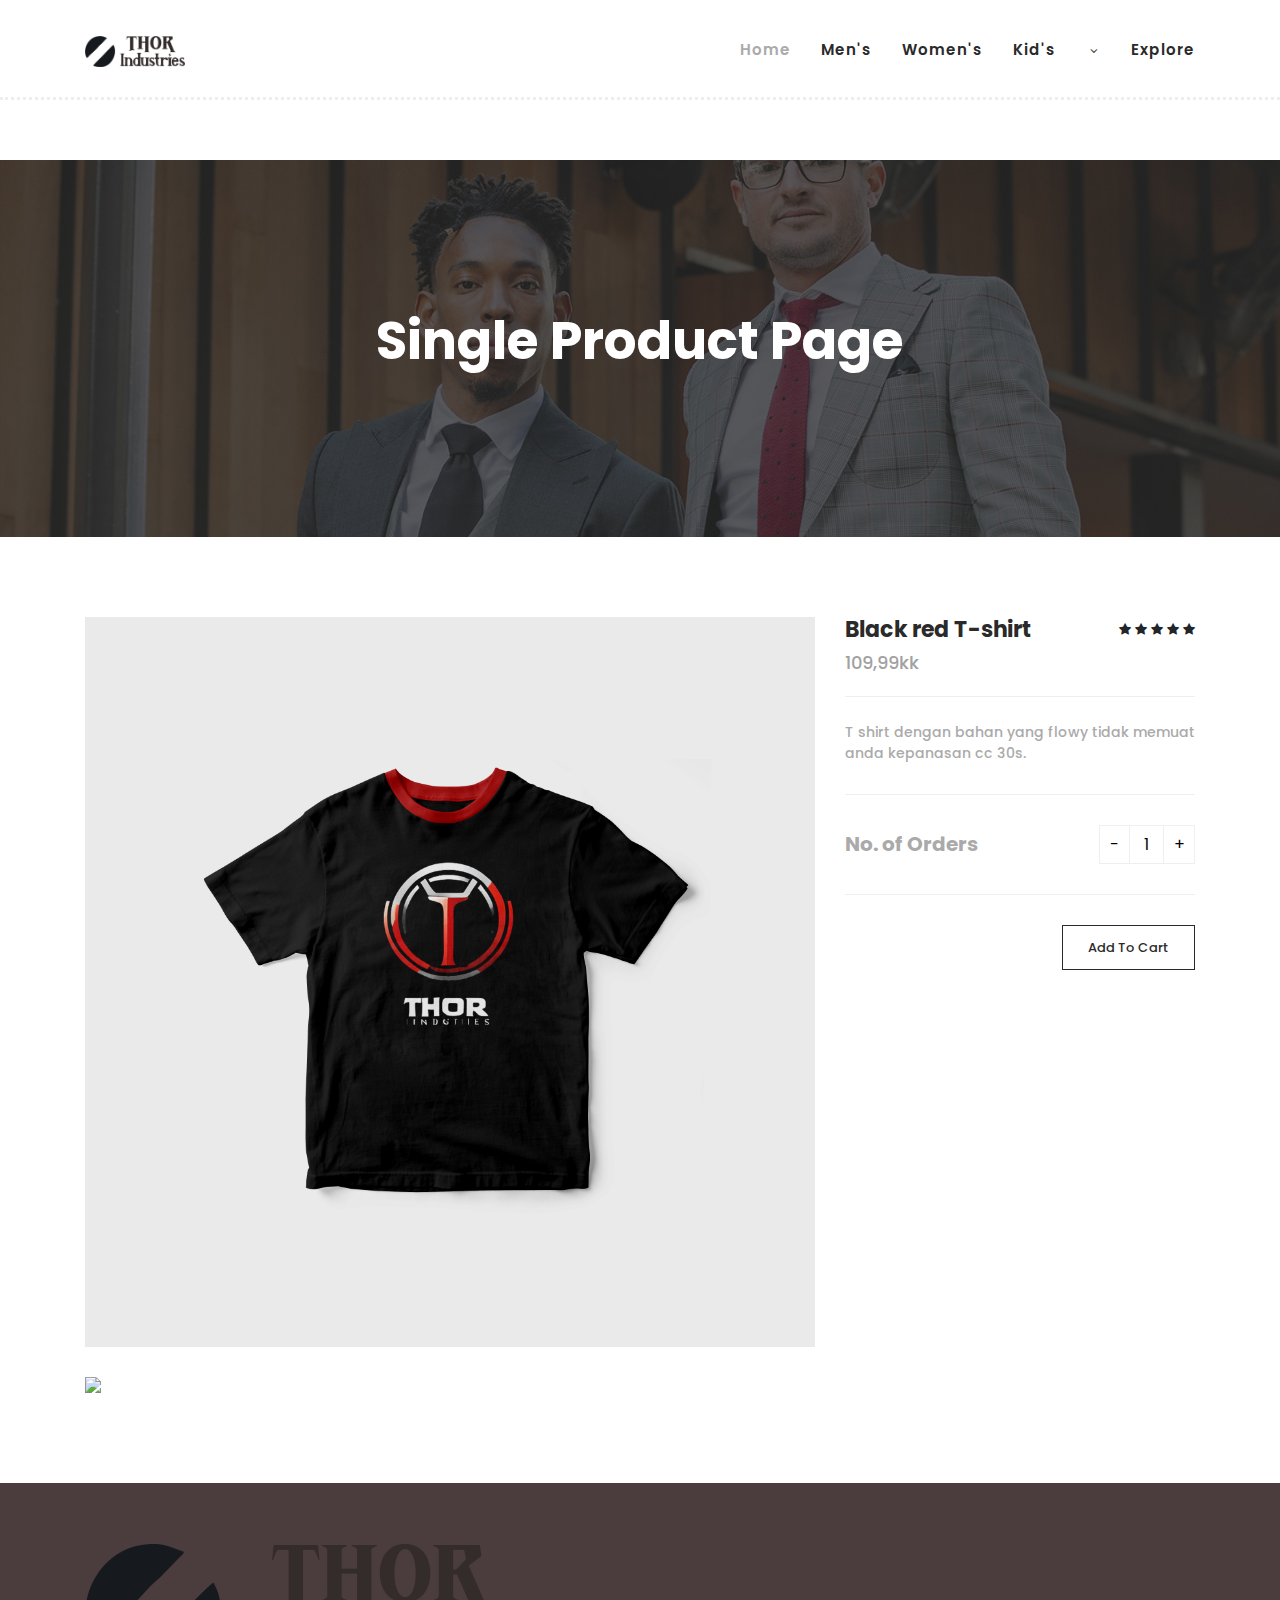
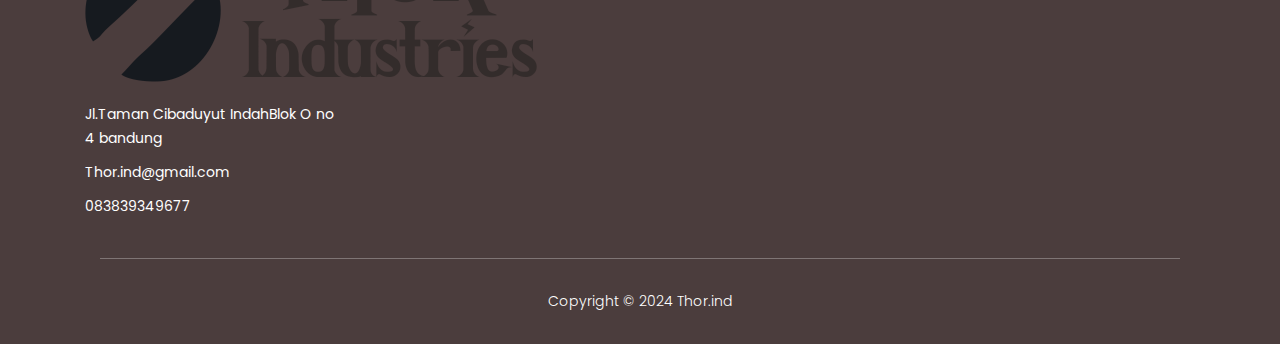
==== BLack red.html @ 1f41b070 "Add files via upload" ====
<!DOCTYPE html>
<html lang="en">

  <head>

    <meta charset="utf-8">
    <meta name="viewport" content="width=device-width, initial-scale=1, shrink-to-fit=no">
    <meta name="description" content="">
    <meta name="author" content="">
    <link href="https://fonts.googleapis.com/css?family=Poppins:100,200,300,400,500,600,700,800,900&display=swap" rel="stylesheet">

    <title>Thor.ind</title>


    <!-- Additional CSS Files -->
    <link rel="stylesheet" type="text/css" href="assets/css/bootstrap.min.css">

    <link rel="stylesheet" type="text/css" href="assets/css/font-awesome.css">

    <link rel="stylesheet" href="assets/css/templatemo-hexashop.css">

    <link rel="stylesheet" href="assets/css/owl-carousel.css">

    <link rel="stylesheet" href="assets/css/lightbox.css">
<!--

TemplateMo 571 Hexashop

https://templatemo.com/tm-571-hexashop

-->
    </head>
    
    <body>
    
    <!-- ***** Preloader Start ***** -->
    <div id="preloader">
        <div class="jumper">
            <div></div>
            <div></div>
            <div></div>
        </div>
    </div>  
    <!-- ***** Preloader End ***** -->
    
    
    <!-- ***** Header Area Start ***** -->
    <header class="header-area header-sticky">
        <div class="container">
            <div class="row">
                <div class="col-12">
                    <nav class="main-nav">
                        <!-- ***** Logo Start ***** -->
                        <a href="index.html" class="logo">
                            <img src="assets/images/logo.png" width="100px">
                        </a>
                        <!-- ***** Logo End ***** -->
                        <!-- ***** Menu Start ***** -->
                        <ul class="nav">
                            <li class="scroll-to-section"><a href="index.html" class="active">Home</a></li>
                            <li class="scroll-to-section"><a href="index.html">Men's</a></li>
                            <li class="scroll-to-section"><a href="index.html">Women's</a></li>
                            <li class="scroll-to-section"><a href="index.html">Kid's</a></li>
                            <li class="submenu">
                            <li class="scroll-to-section"><a href="index.html">Explore</a></li>
                        </ul>        
                        <a class='menu-trigger'>
                            <span>Menu</span>
                        </a>
                        <!-- ***** Menu End ***** -->
                    </nav>
                </div>
            </div>
        </div>
    </header>
    <!-- ***** Header Area End ***** -->

    <!-- ***** Main Banner Area Start ***** -->
    <div class="page-heading" id="top">
        <div class="container">
            <div class="row">
                <div class="col-lg-12">
                    <div class="inner-content">
                        <h2>Single Product Page</h2>
                        <span></span>
                    </div>
                </div>
            </div>
        </div>
    </div>
    <!-- ***** Main Banner Area End ***** -->


    <!-- ***** Product Area Starts ***** -->
    <section class="section" id="product">
        <div class="container">
            <div class="row">
                <div class="col-lg-8">
                <div class="left-images">
                    <img src="assets/images/T-Shirt Mockup 1.png" alt="">
                    <img src="assets/images/Hoodie putih.png alt=:"">
                </div>
            </div>
            <div class="col-lg-4">
                <div class="right-content">
                    <h4>Black red T-shirt</h4>
                    <span class="price">109,99kk</span>
                    <ul class="stars">
                        <li><i class="fa fa-star"></i></li>
                        <li><i class="fa fa-star"></i></li>
                        <li><i class="fa fa-star"></i></li>
                        <li><i class="fa fa-star"></i></li>
                        <li><i class="fa fa-star"></i></li>
                    </ul>
                    <span>T shirt dengan bahan yang flowy tidak memuat anda kepanasan cc 30s.</span>
                    <div class="quantity-content">
                        <div class="left-content">
                            <h6>No. of Orders</h6>
                        </div>
                        <div class="right-content">
                            <div class="quantity buttons_added">
                                <input type="button" value="-" class="minus"><input type="number" step="1" min="1" max="" name="quantity" value="1" title="Qty" class="input-text qty text" size="4" pattern="" inputmode=""><input type="button" value="+" class="plus">
                            </div>
                        </div>
                    </div>
                    <div class="total">
                        <h4></h4>
                        <div class="main-border-button"><a href="#">Add To Cart</a></div>
                    </div>
                </div>
            </div>
            </div>
        </div>
    </section>
    <!-- ***** Product Area Ends ***** -->
    
    <!-- ***** Footer Start ***** -->
    <footer>
        <div class="container">
            <div class="row">
                <div class="col-lg-3">
                    <div class="first-item">
                        <div class="logo">
                            <img src="assets/images/logo.png" alt="hexashop ecommerce templatemo">
                        </div>
                        <ul>
                            <li><a href="#">Jl.Taman Cibaduyut IndahBlok O no 4 bandung</a></li>
                            <li><a href="#">Thor.ind@gmail.com</a></li>
                            <li><a href="#">083839349677</a></li>
                        </ul>
                    </div>
                    </ul>
                </div>
                    </ul>
                </div>
                <div class="col-lg-12">
                    <div class="under-footer">
                        <p>Copyright © 2024 Thor.ind 
                        </ul>
                    </div>
                </div>
            </div>
        </div>
    </footer>
    

    <!-- jQuery -->
    <script src="assets/js/jquery-2.1.0.min.js"></script>

    <!-- Bootstrap -->
    <script src="assets/js/popper.js"></script>
    <script src="assets/js/bootstrap.min.js"></script>

    <!-- Plugins -->
    <script src="assets/js/owl-carousel.js"></script>
    <script src="assets/js/accordions.js"></script>
    <script src="assets/js/datepicker.js"></script>
    <script src="assets/js/scrollreveal.min.js"></script>
    <script src="assets/js/waypoints.min.js"></script>
    <script src="assets/js/jquery.counterup.min.js"></script>
    <script src="assets/js/imgfix.min.js"></script> 
    <script src="assets/js/slick.js"></script> 
    <script src="assets/js/lightbox.js"></script> 
    <script src="assets/js/isotope.js"></script> 
    <script src="assets/js/quantity.js"></script>
    
    <!-- Global Init -->
    <script src="assets/js/custom.js"></script>

    <script>

        $(function() {
            var selectedClass = "";
            $("p").click(function(){
            selectedClass = $(this).attr("data-rel");
            $("#portfolio").fadeTo(50, 0.1);
                $("#portfolio div").not("."+selectedClass).fadeOut();
            setTimeout(function() {
              $("."+selectedClass).fadeIn();
              $("#portfolio").fadeTo(50, 1);
            }, 500);
                
            });
        });

    </script>

  </body>

</html>
---- assets/css/templatemo-hexashop.css ----
/*

TemplateMo 571 Hexashop

https://templatemo.com/tm-571-hexashop

*/

/* ---------------------------------------------
Table of contents
------------------------------------------------
01. font & reset css
02. reset
03. global styles
04. header
05. banner
06. features
07. testimonials
08. contact
09. footer
10. preloader
11. search
12. portfolio

--------------------------------------------- */
/* 
---------------------------------------------
font & reset css
--------------------------------------------- 
*/
@import url("https://fonts.googleapis.com/css?family=Poppins:100,200,300,400,500,600,700,800,900");
/* 
---------------------------------------------
reset
--------------------------------------------- 
*/
html, body, div, span, applet, object, iframe, h1, h2, h3, h4, h5, h6, p, blockquote, div
pre, a, abbr, acronym, address, big, cite, code, del, dfn, em, font, img, ins, kbd, q,
s, samp, small, strike, strong, sub, sup, tt, var, b, u, i, center, dl, dt, dd, ol, ul, li,
figure, header, nav, section, article, aside, footer, figcaption {
  margin: 0;
  padding: 0;
  border: 0;
  outline: 0;
}

.clearfix:after {
  content: ".";
  display: block;
  clear: both;
  visibility: hidden;
  line-height: 0;
  height: 0;
}

.clearfix {
  display: inline-block;
}

html[xmlns] .clearfix {
  display: block;
}

* html .clearfix {
  height: 1%;
}

ul, li {
  padding: 0;
  margin: 0;
  list-style: none;
}

header, nav, section, article, aside, footer, hgroup {
  display: block;
}

* {
  box-sizing: border-box;
}

html, body {
  font-family: 'Poppins', sans-serif;
  font-weight: 400;
  background-color: #fff;
  font-size: 16px;
  -ms-text-size-adjust: 100%;
  -webkit-font-smoothing: antialiased;
  -moz-osx-font-smoothing: grayscale;
}

a {
  text-decoration: none !important;
}

h1, h2, h3, h4, h5, h6 {
  margin-top: 0px;
  margin-bottom: 0px;
}

ul {
  margin-bottom: 0px;
}

p {
  font-size: 14px;
  line-height: 25px;
  color: #2a2a2a;
}

/* 
---------------------------------------------
global styles
--------------------------------------------- 
*/
html,
body {
  background: #fff;
  font-family: 'Poppins', sans-serif;
}

::selection {
  background: #2a2a2a;
  color: #fff;
}

::-moz-selection {
  background: #2a2a2a;
  color: #fff;
}

@media (max-width: 991px) {
  html, body {
    overflow-x: hidden;
  }
  .mobile-top-fix {
    margin-top: 30px;
    margin-bottom: 0px;
  }
  .mobile-bottom-fix {
    margin-bottom: 30px;
  }
  .mobile-bottom-fix-big {
    margin-bottom: 60px;
  }
}

.main-border-button a {
  font-size: 13px;
  color: #fff;
  border: 1px solid #fff;
  padding: 12px 25px;
  display: inline-block;
  font-weight: 500;
  transition: all .3s;
}

.main-border-button a:hover {
  background-color: #fff;
  color: #2a2a2a;
}

.main-white-button a {
  font-size: 13px;
  color: #2a2a2a;
  background-color: #fff;
  padding: 12px 25px;
  display: inline-block;
  border-radius: 3px;
  font-weight: 600;
  transition: all .3s;
}

.main-white-button a:hover {
  opacity: 0.9;
}

.main-text-button a {
  font-size: 13px;
  color: #fff;
  font-weight: 600;
  transition: all .3s;
}

.main-text-button a:hover {
  opacity: 0.9;
}

.section-heading h2 {
  font-size: 34px;
  font-weight: 700;
  color: #2a2a2a;
}

.section-heading span {
  font-size: 14px;
  color: #a1a1a1;
  font-style: italic;
  font-weight: 400;
}



/* 
---------------------------------------------
header
--------------------------------------------- 
*/

.background-header {
  border-bottom: none !important;
  background-color: #fff;
  height: 80px!important;
  position: fixed!important;
  top: 0px;
  left: 0px;
  right: 0px;
  box-shadow: 0px 0px 10px rgba(0,0,0,0.15)!important;
}

.background-header .logo,
.background-header .main-nav .nav li a {
  color: #1e1e1e!important;
}

.background-header .main-nav .nav li:hover a {
  color: #2a2a2a!important;
}

.background-header .nav li a.active {
  color: #2a2a2a!important;
}

.header-area {
  border-bottom: 3px dotted #eee;
  box-shadow: none;
  background-color: #fff;
  position: absolute;
  top: 0px;
  left: 0px;
  right: 0px;
  z-index: 100;
  height: 100px;
  -webkit-transition: all .5s ease 0s;
  -moz-transition: all .5s ease 0s;
  -o-transition: all .5s ease 0s;
  transition: all .5s ease 0s;
}

.header-area .main-nav {
  min-height: 80px;
  background: transparent;
}

.header-area .main-nav .logo {
  line-height: 100px;
  color: #fff;
  font-size: 28px;
  font-weight: 700;
  text-transform: uppercase;
  letter-spacing: 2px;
  float: left;
  -webkit-transition: all 0.3s ease 0s;
  -moz-transition: all 0.3s ease 0s;
  -o-transition: all 0.3s ease 0s;
  transition: all 0.3s ease 0s;
}

.background-header .main-nav .logo {
  line-height: 75px;
}

.background-header .nav {
  margin-top: 20px !important;
}

.header-area .main-nav .nav {
  float: right;
  margin-top: 30px;
  margin-right: 0px;
  background-color: transparent;
  -webkit-transition: all 0.3s ease 0s;
  -moz-transition: all 0.3s ease 0s;
  -o-transition: all 0.3s ease 0s;
  transition: all 0.3s ease 0s;
  position: relative;
  z-index: 999;
}

.header-area .main-nav .nav li {
  padding-left: 15px;
  padding-right: 15px;
}

.header-area .main-nav .nav li:last-child {
  padding-right: 0px;
}

.header-area .main-nav .nav li a {
  display: block;
  font-weight: 600;
  font-size: 15px;
  color: #2a2a2a;
  text-transform: capitalize;
  -webkit-transition: all 0.3s ease 0s;
  -moz-transition: all 0.3s ease 0s;
  -o-transition: all 0.3s ease 0s;
  transition: all 0.3s ease 0s;
  height: 40px;
  line-height: 40px;
  border: transparent;
  letter-spacing: 1px;
}

.header-area .main-nav .nav li a {
  color: #2a2a2a;
}

.header-area .main-nav .nav li:hover a,
.header-area .main-nav .nav li a.active {
  color: #aaa!important;
}

.background-header .main-nav .nav li:hover a,
.background-header .main-nav .nav li a.active {
  color: #aaa!important;
  opacity: 1;
}

.header-area .main-nav .nav li.submenu {
  position: relative;
  padding-right: 30px;
}

.header-area .main-nav .nav li.submenu:after {
  font-family: FontAwesome;
  content: "\f107";
  font-size: 12px;
  color: #2a2a2a;
  position: absolute;
  right: 18px;
  top: 12px;
}

.background-header .main-nav .nav li.submenu:after {
  color: #2a2a2a;
}

.header-area .main-nav .nav li.submenu ul {
  position: absolute;
  width: 200px;
  box-shadow: 0 2px 28px 0 rgba(0, 0, 0, 0.06);
  overflow: hidden;
  top: 50px;
  opacity: 0;
  transform: translateY(+2em);
  visibility: hidden;
  z-index: -1;
  transition: all 0.3s ease-in-out 0s, visibility 0s linear 0.3s, z-index 0s linear 0.01s;
}

.header-area .main-nav .nav li.submenu ul li {
  margin-left: 0px;
  padding-left: 0px;
  padding-right: 0px;
}

.header-area .main-nav .nav li.submenu ul li a {
  opacity: 1;
  display: block;
  background: #f7f7f7;
  color: #2a2a2a!important;
  padding-left: 20px;
  height: 40px;
  line-height: 40px;
  -webkit-transition: all 0.3s ease 0s;
  -moz-transition: all 0.3s ease 0s;
  -o-transition: all 0.3s ease 0s;
  transition: all 0.3s ease 0s;
  position: relative;
  font-size: 13px;
  font-weight: 400;
  border-bottom: 1px solid #eee;
}

.header-area .main-nav .nav li.submenu ul li a:hover {
  background: #fff;
  color: #aaa!important;
  padding-left: 25px;
}

.header-area .main-nav .nav li.submenu ul li a:hover:before {
  width: 3px;
}

.header-area .main-nav .nav li.submenu:hover ul {
  visibility: visible;
  opacity: 1;
  z-index: 1;
  transform: translateY(0%);
  transition-delay: 0s, 0s, 0.3s;
}

.header-area .main-nav .menu-trigger {
  cursor: pointer;
  display: block;
  position: absolute;
  top: 33px;
  width: 32px;
  height: 40px;
  text-indent: -9999em;
  z-index: 99;
  right: 40px;
  display: none;
}

.background-header .main-nav .menu-trigger {
  top: 23px;
}

.header-area .main-nav .menu-trigger span,
.header-area .main-nav .menu-trigger span:before,
.header-area .main-nav .menu-trigger span:after {
  -moz-transition: all 0.4s;
  -o-transition: all 0.4s;
  -webkit-transition: all 0.4s;
  transition: all 0.4s;
  background-color: #1e1e1e;
  display: block;
  position: absolute;
  width: 30px;
  height: 2px;
  left: 0;
}

.background-header .main-nav .menu-trigger span,
.background-header .main-nav .menu-trigger span:before,
.background-header .main-nav .menu-trigger span:after {
  background-color: #1e1e1e;
}

.header-area .main-nav .menu-trigger span:before,
.header-area .main-nav .menu-trigger span:after {
  -moz-transition: all 0.4s;
  -o-transition: all 0.4s;
  -webkit-transition: all 0.4s;
  transition: all 0.4s;
  background-color: #1e1e1e;
  display: block;
  position: absolute;
  width: 30px;
  height: 2px;
  left: 0;
  width: 75%;
}

.background-header .main-nav .menu-trigger span:before,
.background-header .main-nav .menu-trigger span:after {
  background-color: #1e1e1e;
}

.header-area .main-nav .menu-trigger span:before,
.header-area .main-nav .menu-trigger span:after {
  content: "";
}

.header-area .main-nav .menu-trigger span {
  top: 16px;
}

.header-area .main-nav .menu-trigger span:before {
  -moz-transform-origin: 33% 100%;
  -ms-transform-origin: 33% 100%;
  -webkit-transform-origin: 33% 100%;
  transform-origin: 33% 100%;
  top: -10px;
  z-index: 10;
}

.header-area .main-nav .menu-trigger span:after {
  -moz-transform-origin: 33% 0;
  -ms-transform-origin: 33% 0;
  -webkit-transform-origin: 33% 0;
  transform-origin: 33% 0;
  top: 10px;
}

.header-area .main-nav .menu-trigger.active span,
.header-area .main-nav .menu-trigger.active span:before,
.header-area .main-nav .menu-trigger.active span:after {
  background-color: transparent;
  width: 100%;
}

.header-area .main-nav .menu-trigger.active span:before {
  -moz-transform: translateY(6px) translateX(1px) rotate(45deg);
  -ms-transform: translateY(6px) translateX(1px) rotate(45deg);
  -webkit-transform: translateY(6px) translateX(1px) rotate(45deg);
  transform: translateY(6px) translateX(1px) rotate(45deg);
  background-color: #1e1e1e;
}

.background-header .main-nav .menu-trigger.active span:before {
  background-color: #1e1e1e;
}

.header-area .main-nav .menu-trigger.active span:after {
  -moz-transform: translateY(-6px) translateX(1px) rotate(-45deg);
  -ms-transform: translateY(-6px) translateX(1px) rotate(-45deg);
  -webkit-transform: translateY(-6px) translateX(1px) rotate(-45deg);
  transform: translateY(-6px) translateX(1px) rotate(-45deg);
  background-color: #1e1e1e;
}

.background-header .main-nav .menu-trigger.active span:after {
  background-color: #1e1e1e;
}

.header-area.header-sticky {
  min-height: 80px;
}

.header-area .nav {
  margin-top: 30px;
}

.header-area.header-sticky .nav li a.active {
  color: #aaa;
}

@media (max-width: 1200px) {
  .header-area .main-nav .nav li {
    padding-left: 12px;
    padding-right: 12px;
  }
  .header-area .main-nav:before {
    display: none;
  }
}

@media (max-width: 767px) {
  .header-area .main-nav .logo {
    color: #1e1e1e;
  }
  .header-area.header-sticky .nav li a:hover,
  .header-area.header-sticky .nav li a.active {
    color: #aaa!important;
    opacity: 1;
  }
  .header-area.header-sticky .nav li.search-icon a {
    width: 100%;
  }
  .header-area {
    background-color: #f7f7f7;
    padding: 0px 15px;
    height: 100px;
    box-shadow: none;
    text-align: center;
  }
  .header-area .container {
    padding: 0px;
  }
  .header-area .logo {
    margin-left: 30px;
  }
  .header-area .menu-trigger {
    display: block !important;
  }
  .header-area .main-nav {
    overflow: hidden;
  }
  .header-area .main-nav .nav {
    float: none;
    width: 100%;
    display: none;
    -webkit-transition: all 0s ease 0s;
    -moz-transition: all 0s ease 0s;
    -o-transition: all 0s ease 0s;
    transition: all 0s ease 0s;
    margin-left: 0px;
  }
  .header-area .main-nav .nav li:first-child {
    border-top: 1px solid #eee;
  }
  .header-area.header-sticky .nav {
    margin-top: 100px !important;
  }
  .header-area .main-nav .nav li {
    width: 100%;
    background: #fff;
    border-bottom: 1px solid #eee;
    padding-left: 0px !important;
    padding-right: 0px !important;
  }
  .header-area .main-nav .nav li a {
    height: 50px !important;
    line-height: 50px !important;
    padding: 0px !important;
    border: none !important;
    background: #f7f7f7 !important;
    color: #191a20 !important;
  }
  .header-area .main-nav .nav li a:hover {
    background: #eee !important;
    color: #aaa!important;
  }
  .header-area .main-nav .nav li.submenu ul {
    position: relative;
    visibility: inherit;
    opacity: 1;
    z-index: 1;
    transform: translateY(0%);
    transition-delay: 0s, 0s, 0.3s;
    top: 0px;
    width: 100%;
    box-shadow: none;
    height: 0px;
  }
  .header-area .main-nav .nav li.submenu ul li a {
    font-size: 12px;
    font-weight: 400;
  }
  .header-area .main-nav .nav li.submenu ul li a:hover:before {
    width: 0px;
  }
  .header-area .main-nav .nav li.submenu ul.active {
    height: auto !important;
  }
  .header-area .main-nav .nav li.submenu:after {
    color: #3B566E;
    right: 25px;
    font-size: 14px;
    top: 15px;
  }
  .header-area .main-nav .nav li.submenu:hover ul, .header-area .main-nav .nav li.submenu:focus ul {
    height: 0px;
  }
}

@media (min-width: 767px) {
  .header-area .main-nav .nav {
    display: flex !important;
  }
}


/* 
---------------------------------------------
banner
--------------------------------------------- 
*/

.main-banner {
  border-bottom: 3px dotted #eee;
  padding-top: 160px;
  padding-bottom: 30px;
}

.main-banner .left-content .thumb img {
  width: 100%;
  overflow: hidden;
}

.main-banner .left-content .inner-content {
  position: absolute;
  left: 100px;
  top: 50%;
  transform: translateY(-50%);
}

.main-banner .left-content .inner-content h4 {
  color: #fff;
  margin-top: -10px;
  font-size: 52px;
  font-weight: 700;
  margin-bottom: 20px;
}

.main-banner .left-content .inner-content span {
  font-size: 16px;
  color: #fff;
  font-weight: 400;
  font-style: italic;
  display: block;
  margin-bottom: 30px;
}

.main-banner .right-content .right-first-image {
  margin-bottom: 28.5px;
}

.main-banner .right-content .right-first-image .thumb {
  position: relative;
  text-align: center;
}

.main-banner .right-content .right-first-image .thumb img {
  width: 100%;
  overflow: hidden;
}

.main-banner .right-content .right-first-image .thumb .inner-content {
  position: absolute;
  top: 50%;
  transform: translateY(-50%);
  width: 100%;
  text-align: center;
}

.main-banner .right-content .right-first-image .thumb .inner-content h4 {
  color: #fff;
  font-size: 24px;
  font-weight: 700;
  margin-bottom: 15px;
}

.main-banner .right-content .right-first-image .thumb .inner-content span {
  font-size: 16px;
  color: #fff;
  font-style: italic;
}

.main-banner .right-content .right-first-image .thumb .hover-content {
  position: absolute;
  top: 15px;
  right: 15px;
  left: 15px;
  bottom: 15px;
  text-align: center;
  background-color: rgba(42,42,42,.97);
  opacity: 0;
  visibility: hidden;
  transition: all 0.5s;
}

.main-banner .right-content .right-first-image .thumb:hover .hover-content {
  opacity: 25;
  visibility: visible;
}

.main-banner .right-content .right-first-image .thumb .hover-content .inner {
  position: absolute;
  top: 50%;
  left: 50%;
  transform: translate(-50%, -50%);
  width: 100%;
}

.main-banner .right-content .right-first-image .thumb .hover-content h4 {
  color: #fff;
  font-size: 24px;
  font-weight: 700;
  margin-bottom: 15px;
}

.main-banner .right-content .right-first-image .thumb .hover-content p {
  color: #fff;
  padding: 0px 20px;
  margin-bottom: 20px;
}



/*
---------------------------------------------
Men
---------------------------------------------
*/

#men {
  padding-top: 90px;
  padding-bottom: 90px;
  border-bottom: 3px dotted #eee;
}

#men .section-heading {
  margin-bottom: 60px;
}

#men .item .down-content {
  padding-top: 30px;
  position: relative;
  z-index: 3;
  background-color: #fff;
}

#men .item .down-content h4 {
  font-size: 22px;
  color: #2a2a2a;
  font-weight: 700;
  margin-bottom: 8px;
}

#men .item .down-content span {
  font-size: 18px;
  color: #a1a1a1;
  font-weight: 500;
  display: block;
}

#men .item .down-content ul.stars {
  position: absolute;
  right: 0;
  top: 30px;
}

#men .item .down-content ul.stars li {
  display: inline;
  font-size: 13px;
}

#men .item .thumb .hover-content {
  position: absolute;
  z-index: 2;
  text-align: center;
  bottom: -60px;
  width: 100%;
  opacity: 0;
  visibility: hidden;
  transition: all .5s;
}

#men .item .thumb:hover .hover-content {
  bottom: 30px;
  opacity: 1;
  visibility: visible;
}

#men .item .thumb {
  position: relative;
}

#men .item .thumb .hover-content ul li {
  display: inline;
  margin: 0px 10px;
}

#men .item .thumb .hover-content ul li a {
  width: 50px;
  height: 50px;
  text-align: center;
  line-height: 50px;
  display: inline-block;
  color: #2a2a2a;
  background-color: #fff;
}


#men .owl-nav {
  text-align: center;
  position: absolute;
  width: 100%;
  top: 40%;
  transform: translateY(-25px);
}

#men .owl-dots {
  display: none;
}
    
#men .owl-nav .owl-prev{
  position: absolute;
  left: -80px;
  outline: none;
}

#men .owl-nav .owl-prev span,
#men .owl-nav .owl-next span {
  opacity: 0;
}

#men .owl-nav .owl-prev:before {
  display: inline-block;
  font-family: 'FontAwesome';
  color: #2a2a2a;
  font-size: 25px;
  font-weight: 700;
  content: '\f104';
  width: 50px;
  height: 50px;
  background-color: transparent;
  line-height: 48px;
  border :1px solid #2a2a2a;
}

#men .owl-nav .owl-prev {
  opacity: 0.75;
  transition: all .5s;
}

#men .owl-nav .owl-prev:hover {
  opacity: 1;
}

#men .owl-nav .owl-next {
  opacity: 0.75;
  transition: all .5s;
}

#men .owl-nav .owl-next:hover {
  opacity: 1;
}

#men .owl-nav .owl-next{
  outline: none;
  position: absolute;
  right: -85px;
}

#men .owl-nav .owl-next:before {
  display: inline-block;
  font-family: 'FontAwesome';
  color: #2a2a2a;
  font-size: 25px;
  font-weight: 700;
  content: '\f105';
  width: 50px;
  height: 50px;
  background-color: transparent;
  line-height: 48px;
  border :1px solid #2a2a2a;
}


/*
---------------------------------------------
Women
---------------------------------------------
*/

#women {
  padding-top: 90px;
  padding-bottom: 90px;
  border-bottom: 3px dotted #eee;
}

#women .section-heading {
  margin-bottom: 60px;
}

#women .item .down-content {
  padding-top: 30px;
  position: relative;
  z-index: 3;
  background-color: #fff;
}

#women .item .down-content h4 {
  font-size: 22px;
  color: #2a2a2a;
  font-weight: 700;
  margin-bottom: 8px;
}

#women .item .down-content span {
  font-size: 18px;
  color: #a1a1a1;
  font-weight: 500;
  display: block;
}

#women .item .down-content ul.stars {
  position: absolute;
  right: 0;
  top: 30px;
}

#women .item .down-content ul.stars li {
  display: inline;
  font-size: 13px;
}

#women .item .thumb .hover-content {
  position: absolute;
  z-index: 2;
  text-align: center;
  bottom: -60px;
  width: 100%;
  opacity: 0;
  visibility: hidden;
  transition: all .5s;
}

#women .item .thumb:hover .hover-content {
  bottom: 30px;
  opacity: 1;
  visibility: visible;
}

#women .item .thumb {
  position: relative;
}

#women .item .thumb .hover-content ul li {
  display: inline;
  margin: 0px 10px;
}

#women .item .thumb .hover-content ul li a {
  width: 50px;
  height: 50px;
  text-align: center;
  line-height: 50px;
  display: inline-block;
  color: #2a2a2a;
  background-color: #fff;
}


#women .owl-nav {
  text-align: center;
  position: absolute;
  width: 100%;
  top: 40%;
  transform: translateY(-25px);
}

#women .owl-dots {
  display: none;
}
    
#women .owl-nav .owl-prev{
  position: absolute;
  left: -80px;
  outline: none;
}

#women .owl-nav .owl-prev span,
#women .owl-nav .owl-next span {
  opacity: 0;
}

#women .owl-nav .owl-prev:before {
  display: inline-block;
  font-family: 'FontAwesome';
  color: #2a2a2a;
  font-size: 25px;
  font-weight: 700;
  content: '\f104';
  width: 50px;
  height: 50px;
  background-color: transparent;
  line-height: 48px;
  border :1px solid #2a2a2a;
}

#women .owl-nav .owl-prev {
  opacity: 0.75;
  transition: all .5s;
}

#women .owl-nav .owl-prev:hover {
  opacity: 1;
}

#women .owl-nav .owl-next {
  opacity: 0.75;
  transition: all .5s;
}

#women .owl-nav .owl-next:hover {
  opacity: 1;
}

#women .owl-nav .owl-next{
  outline: none;
  position: absolute;
  right: -85px;
}

#women .owl-nav .owl-next:before {
  display: inline-block;
  font-family: 'FontAwesome';
  color: #2a2a2a;
  font-size: 25px;
  font-weight: 700;
  content: '\f105';
  width: 50px;
  height: 50px;
  background-color: transparent;
  line-height: 48px;
  border :1px solid #2a2a2a;
}

/*
---------------------------------------------
Kids
---------------------------------------------
*/

#kids {
  padding-top: 90px;
  padding-bottom: 90px;
  border-bottom: 3px dotted #eee;
}

#kids .section-heading {
  margin-bottom: 60px;
}

#kids .item .down-content {
  padding-top: 30px;
  position: relative;
  z-index: 3;
  background-color: #fff;
}

#kids .item .down-content h4 {
  font-size: 22px;
  color: #2a2a2a;
  font-weight: 700;
  margin-bottom: 8px;
}

#kids .item .down-content span {
  font-size: 18px;
  color: #a1a1a1;
  font-weight: 500;
  display: block;
}

#kids .item .down-content ul.stars {
  position: absolute;
  right: 0;
  top: 30px;
}

#kids .item .down-content ul.stars li {
  display: inline;
  font-size: 13px;
}

#kids .item .thumb .hover-content {
  position: absolute;
  z-index: 2;
  text-align: center;
  bottom: -60px;
  width: 100%;
  opacity: 0;
  visibility: hidden;
  transition: all .5s;
}

#kids .item .thumb:hover .hover-content {
  bottom: 30px;
  opacity: 1;
  visibility: visible;
}

#kids .item .thumb {
  position: relative;
}

#kids .item .thumb .hover-content ul li {
  display: inline;
  margin: 0px 10px;
}

#kids .item .thumb .hover-content ul li a {
  width: 50px;
  height: 50px;
  text-align: center;
  line-height: 50px;
  display: inline-block;
  color: #2a2a2a;
  background-color: #fff;
}


#kids .owl-nav {
  text-align: center;
  position: absolute;
  width: 100%;
  top: 40%;
  transform: translateY(-25px);
}

#kids .owl-dots {
  display: none;
}
    
#kids .owl-nav .owl-prev{
  position: absolute;
  left: -80px;
  outline: none;
}

#kids .owl-nav .owl-prev span,
#kids .owl-nav .owl-next span {
  opacity: 0;
}

#kids .owl-nav .owl-prev:before {
  display: inline-block;
  font-family: 'FontAwesome';
  color: #2a2a2a;
  font-size: 25px;
  font-weight: 700;
  content: '\f104';
  width: 50px;
  height: 50px;
  background-color: transparent;
  line-height: 48px;
  border :1px solid #2a2a2a;
}

#kids .owl-nav .owl-prev {
  opacity: 0.75;
  transition: all .5s;
}

#kids .owl-nav .owl-prev:hover {
  opacity: 1;
}

#kids .owl-nav .owl-next {
  opacity: 0.75;
  transition: all .5s;
}

#kids .owl-nav .owl-next:hover {
  opacity: 1;
}

#kids .owl-nav .owl-next{
  outline: none;
  position: absolute;
  right: -85px;
}

#kids .owl-nav .owl-next:before {
  display: inline-block;
  font-family: 'FontAwesome';
  color: #2a2a2a;
  font-size: 25px;
  font-weight: 700;
  content: '\f105';
  width: 50px;
  height: 50px;
  background-color: transparent;
  line-height: 48px;
  border :1px solid #2a2a2a;
}


/*
---------------------------------------------
Explore
---------------------------------------------
*/

#explore {
  padding-top: 90px;
  padding-bottom: 90px;
  border-bottom: 3px dotted #eee;
}

#explore .left-content {
  margin-right: 30px;
}

#explore .left-content h2 {
  font-size: 34px;
  font-weight: 700;
  color: #2a2a2a;
}

#explore .left-content span {
  font-size: 14px;
  color: #aaaaaa;
  font-weight: 500;
  display: block;
  margin-top: 25px;
}

#explore .left-content .quote {
  margin-top: 25px;
}

#explore .left-content .quote i {
  float: left;
  font-size: 32px;
  margin-right: 15px;
  margin-top: 10px;
}

#explore .left-content .quote p {
  font-style: italic;
  color: #2a2a2a;
  font-weight: 500;
}

#explore .left-content p {
  font-size: 14px;
  color: #aaaaaa;
  font-weight: 500;
  display: block;
  margin-top: 25px;
}

#explore .left-content .main-border-button a {
  color: #2a2a2a;
  border-color: #2a2a2a;
  margin-top: 35px;
}

#explore .left-content .main-border-button a:hover {
  background-color: #2a2a2a;
  color: #fff;
}

#explore img {
  width: 100%;
  overflow: hidden;
}

#explore .leather {
  margin-bottom: 30px;
}

#explore .first-image {
  margin-bottom: 30px;
}

#explore .leather,
#explore .types {
  min-height: 255px;
  background-color: #f8f8f8;
  text-align: center;
  width: 100%;
}

#explore .leather h4,
#explore .types h4 {
  font-size: 24px;
  font-weight: 700;
  color: #2a2a2a;
  padding-top: 90px;
  margin-bottom: 5px;
}

#explore .leather span,
#explore .types span {
  font-size: 14px;
  font-style: italic;
  color: #aaa;
  font-weight: 500;
}

/* 
---------------------------------------------
Social
--------------------------------------------- 
*/

#social {
  margin-top: 90px;
  padding-bottom: 90px;
  border-bottom: 3px dotted #eee;
}

#social .col-2 {
  padding-left: 0;
  padding-right: 0;
}

#social .images {
  margin-top: 60px;
  padding-left: 15px;
  padding-right: 15px;
}

#social .thumb {
  position: relative;
}

#social .thumb .icon {
  position: absolute;
  bottom: 0;
  left: 0;
  right: 0;
  top: 0;
  width: 100%;
  background-color: rgba(0,0,0,0.85);
  opacity: 0;
  visibility: hidden;
  transition: all .3s;
}

#social .thumb:hover .icon {
  opacity: 1;
  visibility: visible;
}

#social .thumb .icon h6 {
  color: #fff;
  position: absolute;
  font-size: 14px;
  bottom: 40px;
  font-weight: 400;
  left: 15px;
}

#social .thumb .icon i {
  color: #fff;
  position: absolute;
  bottom: 15px;
  left: 15px;
}

#social .thumb img {
  width: 100%;
  overflow: hidden;
}


/* 
---------------------------------------------
Subscribe
--------------------------------------------- 
*/

.subscribe {
  margin-top: 90px;
}

.subscribe .section-heading {
  margin-bottom: 30px;
}

.subscribe .section-heading h2 {
  line-height: 55px;
}

.subscribe form input {
  width: 100%;
  height: 44px;
  line-height: 44px;
  padding: 0px 15px;
  font-size: 14px;
  font-style: italic;
  font-weight: 500;
  color: #aaa;
  border-radius: 0px;
  border: 1px solid #7a7a7a;
  box-shadow: none;
}

.subscribe form input::focus {
  border-color: #2a2a2a;
  border-radius: 0px;
}

.subscribe form button {
  width: 44px;
  height: 44px;
  display: inline-block;
  text-align: center;
  line-height: 44px;
  background-color: #2a2a2a;
  box-shadow: none;
  border: 1px solid transparent;
  color: #fff;
  transition: all 0.3s;
}

.subscribe form button:hover {
  background-color: #fff;
  border: 1px solid #2a2a2a;
  color: #2a2a2a;
}

.subscribe ul li {
  margin-bottom: 30px;
  display: block;
}

.subscribe ul li {
  font-size: 16px;
  font-weight: 700;
  color: #2a2a2a;
}

.subscribe ul li span,
.subscribe ul li span a {
  font-size: 14px;
  font-weight: 400;
  color: #aaa;
}

.subscribe ul li span a:hover {
  color: #2a2a2a;
}


/* 
---------------------------------------------
footer
--------------------------------------------- 
*/

footer {
  margin-top: 60px;
  padding: 60px 0px 30px 0px;
  background-color: #4b3d3d;
}

footer .logo {
  margin-bottom: 20px;
}

footer ul li {
  display: block;
  margin-bottom: 10px;
}

footer ul li a {
  font-size: 14px;
  color: #fff;
  transition: all .3s;
}

footer ul li a:hover {
  color: #aaa;
}

footer h4 {
  letter-spacing: 0.5px;
  font-size: 16px;
  color: #fff;
  font-weight: 700;
  margin-bottom: 20px;
}

footer .under-footer {
  margin-top: 30px;
  padding-top: 30px;
  text-align: center;
  border-top: 1px solid rgba(250,250,250,0.3);
}

footer .under-footer ul {
  margin-top: 20px;
}

footer .under-footer ul li {
  display: inline-block;
  margin: 0px 10px;
}

footer .under-footer ul li a {
  font-size: 22px;
}

footer .under-footer p {
  color: #fff;
  font-size: 14px;
  font-weight: 300;
}

footer .under-footer a {
  color: #cff;
}

footer .under-footer a:hover {
  color: #c66;
}


/* 
---------------------------------------------
Products Page
--------------------------------------------- 
*/

.page-heading {
  margin-top: 160px;
  margin-bottom: 30px;
  background-image: url(../images/products-page-heading.jpg);
  background-position: center center;
  background-size: cover;
  background-repeat: no-repeat;
}

.page-heading .inner-content {
  padding: 150px 0px;
  text-align: center;
}

.page-heading .inner-content h2 {
  font-size: 52px;
  color: #fff;
  font-weight: 700;
  margin-bottom: 15px;
}

.page-heading .inner-content span {
  font-size: 16px;
  font-weight: 500;
  color: #fff;
  font-style: italic;
}

#products .section-heading {
  text-align: center;
  margin-bottom: 60px;
  margin-top: 80px;
}

#products .item {
  margin-bottom: 30px;
}

#products .item .thumb img {
  width: 100%;
  overflow: hidden;
}

#products .item .down-content {
  padding-top: 20px;
  position: relative;
  z-index: 3;
  background-color: #fff;
}

#products .item .down-content h4 {
  font-size: 22px;
  color: #2a2a2a;
  font-weight: 700;
  margin-bottom: 8px;
}

#products .item .down-content span {
  font-size: 18px;
  color: #a1a1a1;
  font-weight: 500;
  display: block;
}

#products .item .down-content ul.stars {
  position: absolute;
  right: 0;
  top: 20px;
}

#products .item .down-content ul.stars li {
  display: inline;
  font-size: 13px;
}

#products .item .thumb .hover-content {
  position: absolute;
  z-index: 2;
  text-align: center;
  bottom: -60px;
  width: 100%;
  opacity: 0;
  visibility: hidden;
  transition: all .5s;
}

#products .item .thumb:hover .hover-content {
  bottom: 30px;
  opacity: 1;
  visibility: visible;
}

#products .item .thumb {
  position: relative;
}

#products .item .thumb .hover-content ul li {
  display: inline;
  margin: 0px 10px;
}

#products .item .thumb .hover-content ul li a {
  width: 50px;
  height: 50px;
  text-align: center;
  line-height: 50px;
  display: inline-block;
  color: #2a2a2a;
  background-color: #fff;
}

#products .pagination {
  margin-top: 30px;
  margin-bottom: 40px;
}

#products .pagination ul {
  text-align: center;
  width: 100%;
}

#products .pagination ul li {
  display: inline;
  margin: 0px 5px;
}

#products .pagination ul li a {
  width: 44px;
  height: 44px;
  border: 1px solid #2a2a2a;
  display: inline-block;
  text-align: center;
  line-height: 44px;
  font-size: 14px;
  font-weight: 500;
  color: #2a2a2a;
}

#products .pagination ul li a:hover,
#products .pagination ul li.active a {
  background-color: #2a2a2a;
  color: #fff;
}



/* 
---------------------------------------------
Single Product Page
--------------------------------------------- 
*/

#product {
  margin-top: 80px;
}

#product .left-images img {
  width: 100%;
  overflow: hidden;
  margin-bottom: 30px;
}

#product .right-content {
  position: relative;
  z-index: 3;
  background-color: #fff;
}

#product .right-content h4 {
  font-size: 22px;
  color: #2a2a2a;
  font-weight: 700;
  margin-bottom: 0px;
}

#product .right-content span.price {
  font-size: 18px;
  color: #a1a1a1;
  font-weight: 500;
  display: block;
  margin-top: 5px;
  border-bottom: 1px solid #eee;
  padding-bottom: 20px;
}

#product .right-content ul.stars {
  position: absolute;
  right: 0;
  top: 0;
}

#product .right-content ul.stars li {
  display: inline;
  font-size: 13px;
}

#product .right-content span {
  font-size: 14px;
  color: #aaaaaa;
  font-weight: 500;
  display: block;
  margin-top: 25px;
}

#product .right-content .quote {
  margin-top: 25px;
}

#product .right-content .quote i {
  float: left;
  font-size: 32px;
  margin-right: 15px;
  margin-top: 10px;
}

#product .right-content .quote p {
  font-style: italic;
  color: #2a2a2a;
  font-weight: 500;
}

#product .right-content p {
  font-size: 14px;
  color: #aaaaaa;
  font-weight: 500;
  display: block;
  margin-top: 25px;
}

.quantity-content {
  margin-top: 30px;
  padding-top: 30px;
  border-top: 1px solid #eee;
  border-bottom: 1px solid #eee;
  width: 100%;
  padding-bottom: 30px;
  margin-bottom: 30px;
}

.quantity-content .left-content {
  float: left;
  margin-right: 30px;
}

.quantity-content .right-content {
  text-align: right;
}

.quantity-content .left-content h6 {
  padding-top: 7px;
  font-size: 20px;
  font-weight: 700;
  color: #aaa;
  position: relative;
  z-index: 11;
}

.total h4 {
  float: left;
  font-size: 20px;
  margin-top: 10px;
  color: #aaa!important;
}

.total .main-border-button {
  text-align: right;
}

.total .main-border-button a {
  border-color: #2a2a2a;
  color: #2a2a2a;
}

.total .main-border-button a:hover {
  color: #fff;
  background-color: #2a2a2a;
}

.quantity {
  display: inline-block; }
 
 .quantity .input-text.qty {
  width: 35px;
  height: 39px;
  padding: 0 5px;
  text-align: center;
  background-color: transparent;
  border: 1px solid #efefef;
 }
 
 .quantity.buttons_added {
  text-align: left;
  position: relative;
  white-space: nowrap;
  vertical-align: top; }
 
 .quantity.buttons_added input {
  display: inline-block;
  margin: 0;
  vertical-align: top;
  box-shadow: none;
 }
 
 .quantity.buttons_added .minus,
 .quantity.buttons_added .plus {
  padding: 7px 10px 8px;
  height: 39px;
  background-color: #ffffff;
  border: 1px solid #efefef;
  cursor:pointer;}
 
 .quantity.buttons_added .minus {
  border-right: 0; }
 
 .quantity.buttons_added .plus {
  border-left: 0; }
 
 .quantity.buttons_added .minus:hover,
 .quantity.buttons_added .plus:hover {
  background: #eeeeee; }
 
 .quantity input::-webkit-outer-spin-button,
 .quantity input::-webkit-inner-spin-button {
  -webkit-appearance: none;
  -moz-appearance: none;
  margin: 0; }
  
  .quantity.buttons_added .minus:focus,
 .quantity.buttons_added .plus:focus {
  outline: none; }



/* 
---------------------------------------------
About Us Page
--------------------------------------------- 
*/

.about-page-heading {
  margin-top: 160px;
  margin-bottom: 30px;
  background-image: url(../images/about-us-page-heading.jpg);
  background-position: center center;
  background-size: cover;
  background-repeat: no-repeat;
}

.about-us {
  margin-top: 80px;
}

.about-us .left-image img {
  width: 100%;
  overflow: hidden;
}

.about-us .right-content {
  margin-left: 30px;
}

.about-us .right-content h4 {
  font-size: 34px;
  font-weight: 700;
  color: #2a2a2a;
}

.about-us .right-content span {
  font-size: 14px;
  color: #aaaaaa;
  font-weight: 500;
  display: block;
  margin-top: 25px;
}

.about-us .right-content .quote {
  margin-top: 25px;
}

.about-us .right-content .quote i {
  float: left;
  font-size: 32px;
  margin-right: 15px;
  margin-top: 10px;
}

.about-us .right-content .quote p {
  font-style: italic;
  color: #2a2a2a;
  font-weight: 500;
}

.about-us .right-content p {
  font-size: 14px;
  color: #aaaaaa;
  font-weight: 500;
  display: block;
  margin-top: 25px;
}

.about-us .right-content ul {
  border-top: 3px dotted #eee;
  margin-top: 30px;
  padding-top: 30px;
}

.about-us .right-content ul li {
  display: inline-block;
  margin-right: 5px;
}

.about-us .right-content ul li a {
  width: 44px;
  height: 44px;
  background-color: #2a2a2a;
  color: #fff;
  display: inline-block;
  text-align: center;
  line-height: 44px;
  border-radius: 50%;
  transition: all .5s;
}

.about-us .right-content ul li a:hover {
  background-color: #eee;
  color: #2a2a2a;
}

.our-team {
  margin-top: 100px;
  padding-top: 90px;
  padding-bottom: 90px;
  border-top: 3px dotted #eee;
}

.our-team .section-heading {
  margin-bottom: 60px;
  text-align: center;
}

.our-team .section-heading h2 {
  margin-bottom: 10px;
}

.our-team .team-item .thumb {
  position: relative;
}

.our-team .team-item .thumb img {
  width: 100%;
  overflow: hidden;
}

.our-team .team-item .thumb .hover-effect {
  position: absolute;
  background-color: rgba(0,0,0,0.9);
  width: 100%;
  text-align: center;
  top: 0;
  bottom: 0;
  opacity: 0;
  visibility: hidden;
  transition: all .3s;
}

.our-team .team-item .thumb:hover .hover-effect {
  opacity: 1;
  visibility: visible;
}

.our-team .team-item .thumb .hover-effect .inner-content {
  position: absolute;
  top: 50%;
  text-align: center;
  width: 100%;
  transform: translateY(-22px);
}

.our-team .team-item .thumb .hover-effect .inner-content ul li {
  display: inline-block;
  margin: 0px 5px;
}

.our-team .team-item .thumb .hover-effect .inner-content ul li a {
  width: 44px;
  height: 44px;
  background-color: #fff;
  color: #2a2a2a;
  display: inline-block;
  text-align: center;
  line-height: 44px;
  border-radius: 50%;
  transition: all .3s;
}

.our-team .team-item .thumb .hover-effect .inner-content ul li a:hover {
  background-color: #2a2a2a;
  color: #fff;
}

.our-team .team-item .down-content {
  text-align: center;
  padding-top: 25px;
}

.our-team .team-item .down-content h4 {
  font-size: 24px;
  color: #2a2a2a;
  font-weight: 700;
  margin-bottom: 5px;
}

.our-team .team-item .down-content span {
  font-size: 14px;
  color: #a1a1a1;
  font-weight: 500;
  display: block;
  font-style: italic;
}

.our-services {
  padding-top: 90px;
  padding-bottom: 90px;
  border-top: 3px dotted #eee;
  border-bottom: 3px dotted #eee;
}

.our-services .section-heading {
  margin-bottom: 60px;
  text-align: center;
}

.our-services .section-heading h2 {
  margin-bottom: 10px;
}

.our-services .service-item {
  padding: 30px;
  box-shadow: 0px 0px 15px rgba(0,0,0,0.10);
  text-align: center;
}

.our-services .service-item img {
  width: 100%;
  overflow: hidden;
}

.our-services .service-item h4 {
  font-size: 24px;
  font-weight: 700;
  color: #2a2a2a;
  margin-bottom: 20px;
}

.our-services .service-item p {
  margin-bottom: 25px;
}



/* 
---------------------------------------------
contact Us Page
--------------------------------------------- 
*/

.contact-us {
  margin-top: 90px;
  border-bottom: 3px dotted #eee;
  padding-bottom: 90px;
}

.contact-us .section-heading {
  margin-bottom: 40px;
}

.contact-us #map {
  margin-right: 30px;
}

.contact-us form input {
  width: 100%;
  height: 44px;
  line-height: 44px;
  padding: 0px 15px;
  font-size: 14px;
  font-style: italic;
  font-weight: 500;
  color: #aaa;
  border-radius: 0px;
  border: 1px solid #7a7a7a;
  box-shadow: none;
}

.contact-us form input::focus {
  border-color: #2a2a2a;
  border-radius: 0px;
}

.contact-us form textarea {
  width: 100%;
  height: 140px;
  min-height: 120px;
  max-height: 200px;
  margin-top: 30px;
  margin-bottom: 25px;
  line-height: 44px;
  padding: 0px 15px;
  font-size: 14px;
  font-style: italic;
  font-weight: 500;
  color: #aaa;
  border-radius: 0px;
  border: 1px solid #7a7a7a;
  box-shadow: none;
}

.contact-us form textarea::focus {
  border-color: #2a2a2a;
  border-radius: 0px;
}

.contact-us form button {
  width: 44px;
  height: 44px;
  display: inline-block;
  text-align: center;
  line-height: 44px;
  background-color: #2a2a2a;
  box-shadow: none;
  border: 1px solid transparent;
  color: #fff;
  transition: all 0.3s;
}

.contact-us form button:hover {
  background-color: #fff;
  border: 1px solid #2a2a2a;
  color: #2a2a2a;
}


/* 
---------------------------------------------
responsive
--------------------------------------------- 
*/

@media (max-width: 1200px) {
  .main-banner .right-content .right-first-image .thumb .hover-content p {
    display: none;
  }
}

@media (max-width: 992px) {
  .main-banner .right-content .right-first-image .thumb .hover-content p {
    display: block;
  }
  .header-area .main-nav .nav li.submenu:after {
    right: 3px;
  }
  .header-area .main-nav .nav li.submenu {
    padding-right: 15px;
  }
  .header-area .main-nav .nav li {
    padding-right: 5px;
    padding-left: 5px;
  }
  .header-area .main-nav .nav li a {
    font-size: 14px;
    letter-spacing: 0px;
  }
  .main-banner .left-content {
    margin-bottom: 30px;
  }
  #explore .left-content {
    margin-bottom: 30px;
  }
  #explore .right-content .types {
    margin-top: 30px;
  }
  .subscribe input {
    margin-bottom: 15px;
  }
  .subscribe form {
    text-align: center;
    margin-bottom: 30px;
  }
  .about-us .right-content {
    margin-left: 0px;
    margin-top: 30px;
  }
  .our-team .team-item {
    margin-bottom: 30px;
  }
  .our-services .service-item {
    margin-bottom: 30px;
  }
  .contact-us #map {
    margin-right: 0px;
    margin-bottom: 30px;
  }
}

@media (max-width: 767px) {
  .main-banner .left-content .thumb .inner-content {
    left: 50%;
    top: 47.5%;
    transform: translate(-50%,-50%);
    text-align: center;
  }
  .subscribe form button {
    width: 100%;
  }
  footer {
    text-align: center;
  }
  footer h4 {
    margin-top: 30px;
  }
}





#preloader {
  overflow: hidden;
  background-color: #2a2a2a;
  left: 0;
  right: 0;
  top: 0;
  bottom: 0;
  position: fixed;
  z-index: 99999;
  color: #fff;
}

#preloader .jumper {
  left: 0;
  top: 0;
  right: 0;
  bottom: 0;
  display: block;
  position: absolute;
  margin: auto;
  width: 50px;
  height: 50px;
}

#preloader .jumper > div {
  background-color: #fff;
  width: 10px;
  height: 10px;
  border-radius: 100%;
  -webkit-animation-fill-mode: both;
  animation-fill-mode: both;
  position: absolute;
  opacity: 0;
  width: 50px;
  height: 50px;
  -webkit-animation: jumper 1s 0s linear infinite;
  animation: jumper 1s 0s linear infinite;
}

#preloader .jumper > div:nth-child(2) {
  -webkit-animation-delay: 0.33333s;
  animation-delay: 0.33333s;
}

#preloader .jumper > div:nth-child(3) {
  -webkit-animation-delay: 0.66666s;
  animation-delay: 0.66666s;
}

@-webkit-keyframes jumper {
  0% {
    opacity: 0;
    -webkit-transform: scale(0);
    transform: scale(0);
  }
  5% {
    opacity: 1;
  }
  100% {
    -webkit-transform: scale(1);
    transform: scale(1);
    opacity: 0;
  }
}

@keyframes jumper {
  0% {
    opacity: 0;
    -webkit-transform: scale(0);
    transform: scale(0);
  }
  5% {
    opacity: 1;
  }
  100% {
    opacity: 0;
  }
}
---- assets/css/owl-carousel.css ----
/**
 * Owl Carousel v2.3.4
 * Copyright 2013-2018 David Deutsch
 * Licensed under: SEE LICENSE IN https://github.com/OwlCarousel2/OwlCarousel2/blob/master/LICENSE
 */
/*
 *  Owl Carousel - Core
 */
.owl-carousel {
  display: none;
  width: 100%;
  -webkit-tap-highlight-color: transparent;
  /* position relative and z-index fix webkit rendering fonts issue */
  position: relative;
  z-index: 1; }
  .owl-carousel .owl-stage {
    position: relative;
    -ms-touch-action: pan-Y;
    touch-action: manipulation;
    -moz-backface-visibility: hidden;
    /* fix firefox animation glitch */ }
  .owl-carousel .owl-stage:after {
    content: ".";
    display: block;
    clear: both;
    visibility: hidden;
    line-height: 0;
    height: 0; }
  .owl-carousel .owl-stage-outer {
    position: relative;
    overflow: hidden;
    /* fix for flashing background */
    -webkit-transform: translate3d(0px, 0px, 0px); }
  .owl-carousel .owl-wrapper,
  .owl-carousel .owl-item {
    -webkit-backface-visibility: hidden;
    -moz-backface-visibility: hidden;
    -ms-backface-visibility: hidden;
    -webkit-transform: translate3d(0, 0, 0);
    -moz-transform: translate3d(0, 0, 0);
    -ms-transform: translate3d(0, 0, 0); }
  .owl-carousel .owl-item {
    position: relative;
    min-height: 1px;
    float: left;
    -webkit-backface-visibility: hidden;
    -webkit-tap-highlight-color: transparent;
    -webkit-touch-callout: none; }
  .owl-carousel .owl-item img {
    display: block;
    width: 100%; }
  .owl-carousel .owl-nav.disabled,
  .owl-carousel .owl-dots.disabled {
    display: none; }
  .owl-carousel .owl-nav .owl-prev,
  .owl-carousel .owl-nav .owl-next,
  .owl-carousel .owl-dot {
    cursor: pointer;
    -webkit-user-select: none;
    -khtml-user-select: none;
    -moz-user-select: none;
    -ms-user-select: none;
    user-select: none; }
  .owl-carousel .owl-nav button.owl-prev,
  .owl-carousel .owl-nav button.owl-next,
  .owl-carousel button.owl-dot {
    background: none;
    color: inherit;
    border: none;
    padding: 0 !important;
    font: inherit; }
  .owl-carousel.owl-loaded {
    display: block; }
  .owl-carousel.owl-loading {
    opacity: 0;
    display: block; }
  .owl-carousel.owl-hidden {
    opacity: 0; }
  .owl-carousel.owl-refresh .owl-item {
    visibility: hidden; }
  .owl-carousel.owl-drag .owl-item {
    -ms-touch-action: pan-y;
        touch-action: pan-y;
    -webkit-user-select: none;
    -moz-user-select: none;
    -ms-user-select: none;
    user-select: none; }
  .owl-carousel.owl-grab {
    cursor: move;
    cursor: grab; }
  .owl-carousel.owl-rtl {
    direction: rtl; }
  .owl-carousel.owl-rtl .owl-item {
    float: right; }

/* No Js */
.no-js .owl-carousel {
  display: block; }

/*
 *  Owl Carousel - Animate Plugin
 */
.owl-carousel .animated {
  animation-duration: 1000ms;
  animation-fill-mode: both; }

.owl-carousel .owl-animated-in {
  z-index: 0; }

.owl-carousel .owl-animated-out {
  z-index: 1; }

.owl-carousel .fadeOut {
  animation-name: fadeOut; }

@keyframes fadeOut {
  0% {
    opacity: 1; }
  100% {
    opacity: 0; } }

/*
 * 	Owl Carousel - Auto Height Plugin
 */
.owl-height {
  transition: height 500ms ease-in-out; }

/*
 * 	Owl Carousel - Lazy Load Plugin
 */
.owl-carousel .owl-item {
  /**
			This is introduced due to a bug in IE11 where lazy loading combined with autoheight plugin causes a wrong
			calculation of the height of the owl-item that breaks page layouts
		 */ }
  .owl-carousel .owl-item .owl-lazy {
    opacity: 0;
    transition: opacity 400ms ease; }
  .owl-carousel .owl-item .owl-lazy[src^=""], .owl-carousel .owl-item .owl-lazy:not([src]) {
    max-height: 0; }
  .owl-carousel .owl-item img.owl-lazy {
    transform-style: preserve-3d; }

/*
 * 	Owl Carousel - Video Plugin
 */
.owl-carousel .owl-video-wrapper {
  position: relative;
  height: 100%;
  background: #000; }

.owl-carousel .owl-video-play-icon {
  position: absolute;
  height: 80px;
  width: 80px;
  left: 50%;
  top: 50%;
  margin-left: -40px;
  margin-top: -40px;
  background: url("owl.video.play.png") no-repeat;
  cursor: pointer;
  z-index: 1;
  -webkit-backface-visibility: hidden;
  transition: transform 100ms ease; }

.owl-carousel .owl-video-play-icon:hover {
  -ms-transform: scale(1.3, 1.3);
      transform: scale(1.3, 1.3); }

.owl-carousel .owl-video-playing .owl-video-tn,
.owl-carousel .owl-video-playing .owl-video-play-icon {
  display: none; }

.owl-carousel .owl-video-tn {
  opacity: 0;
  height: 100%;
  background-position: center center;
  background-repeat: no-repeat;
  background-size: contain;
  transition: opacity 400ms ease; }

.owl-carousel .owl-video-frame {
  position: relative;
  z-index: 1;
  height: 100%;
  width: 100%; }
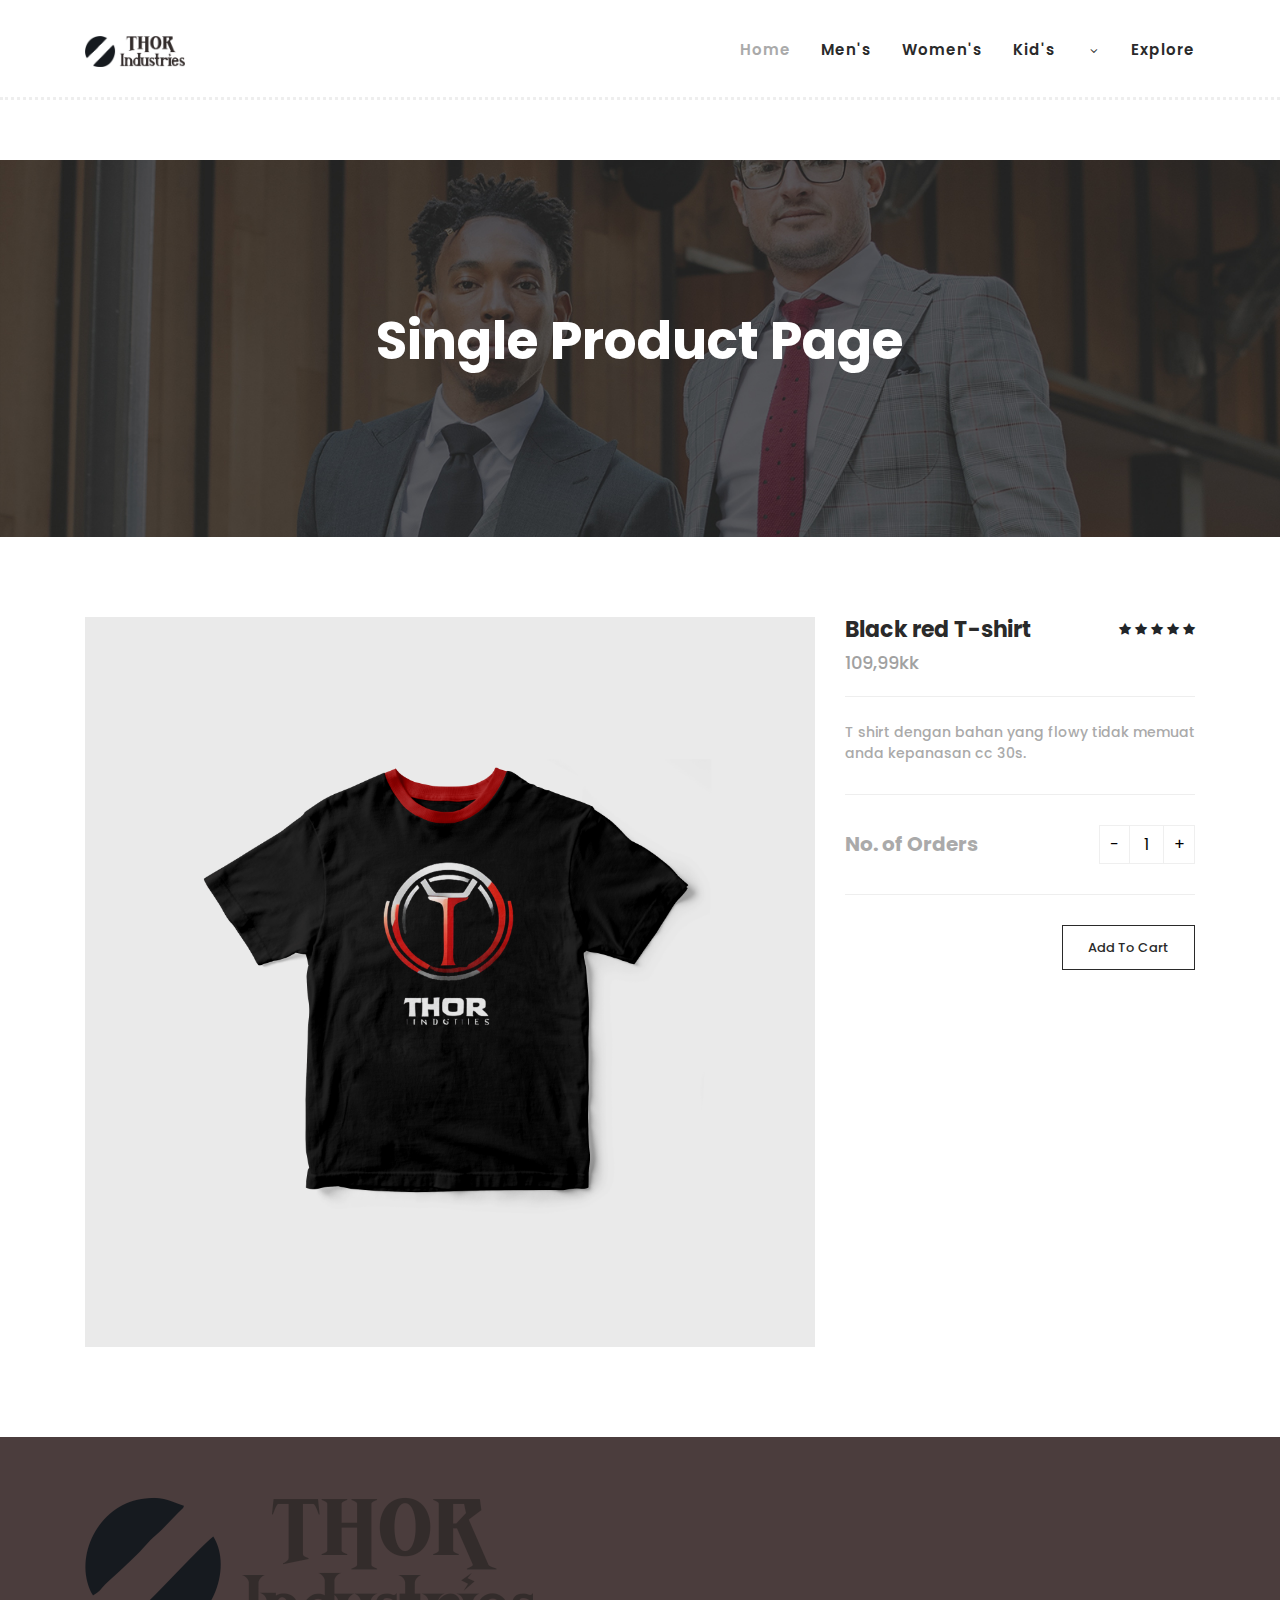
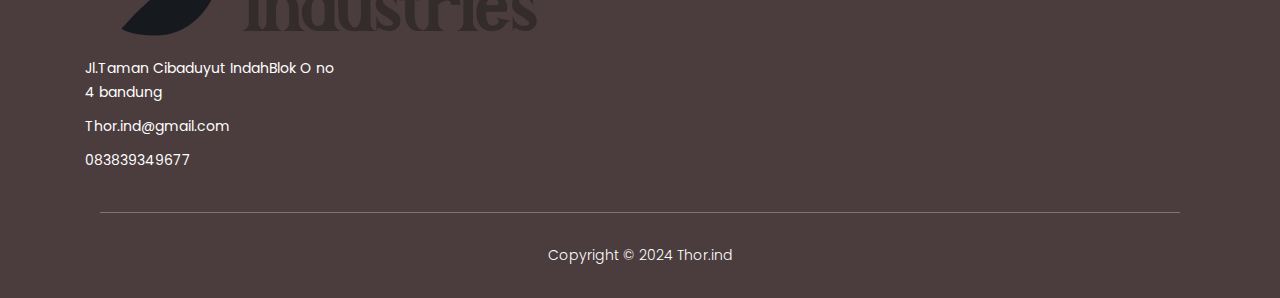
==== commit d5e221c7: "Update BLack red.html" ====
--- a/BLack red.html
+++ b/BLack red.html
@@ -98,7 +98,7 @@
                 <div class="col-lg-8">
                 <div class="left-images">
                     <img src="assets/images/T-Shirt Mockup 1.png" alt="">
-                    <img src="assets/images/Hoodie putih.png alt=:"">
+                    
                 </div>
             </div>
             <div class="col-lg-4">
